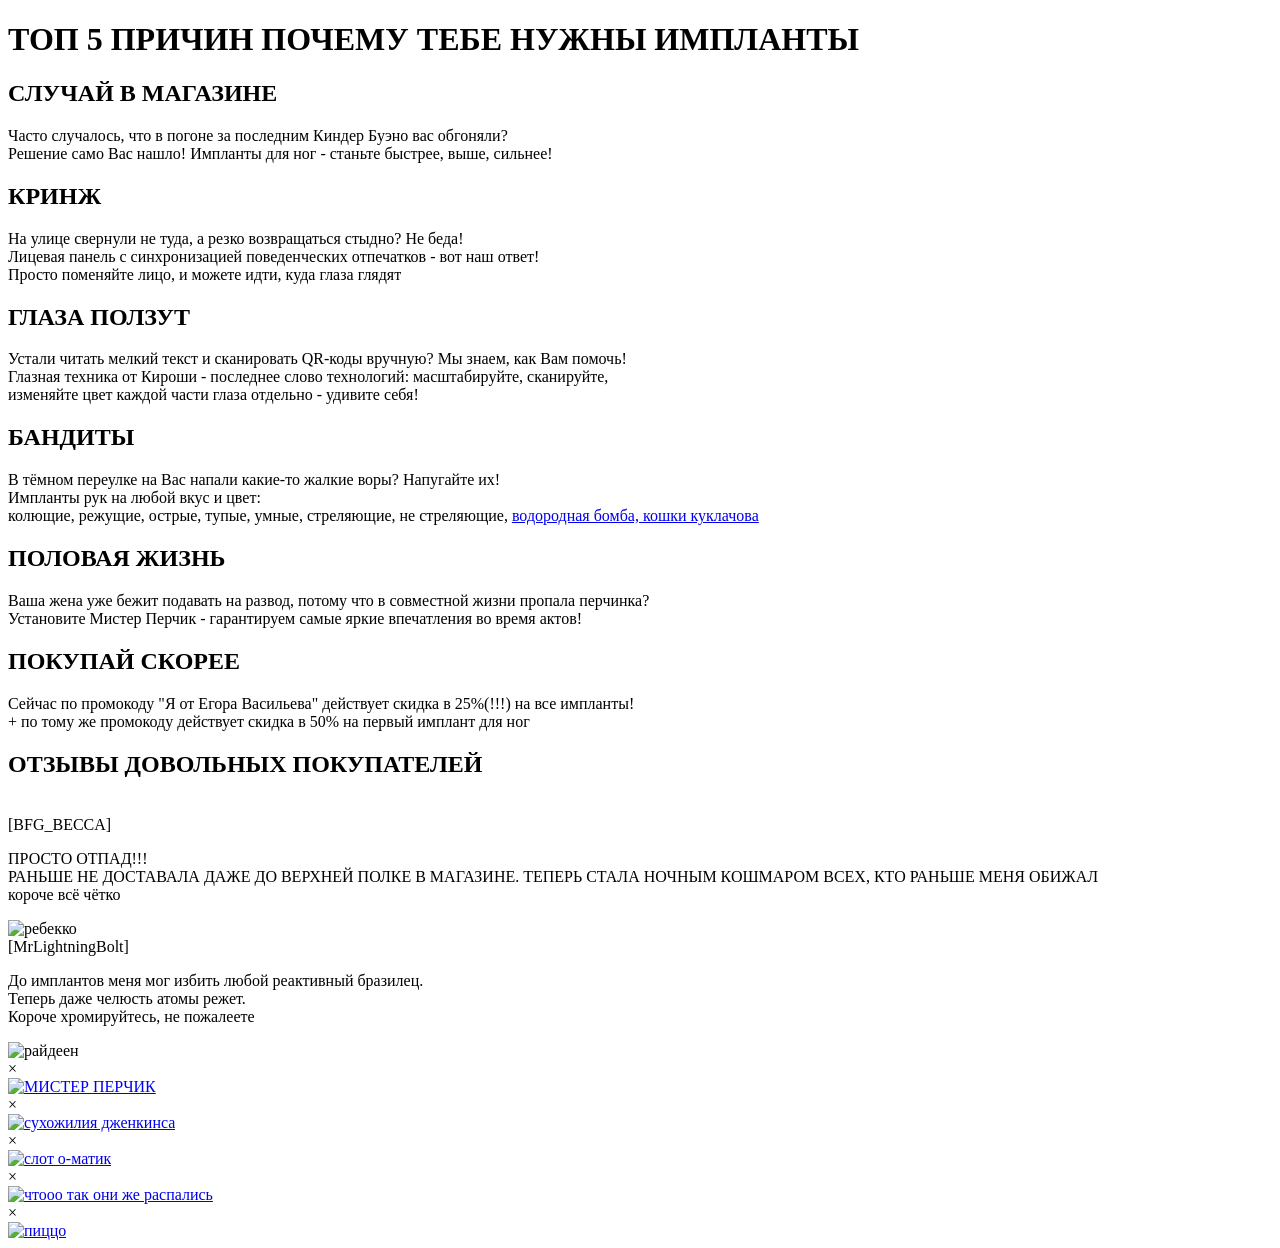
==== lab2/index.html @ 486a951a "Create index.html" ====
<!DOCTYPE html>
<html lang="ru">
<head>
    <meta charset="UTF-8">
    <title>РЕКЛАМА ИМПЛАНТОВ</title>
    <link rel="stylesheet" href="styles.css">
</head>
<body>
<div class="header">
    <h1>ТОП 5 ПРИЧИН ПОЧЕМУ ТЕБЕ НУЖНЫ ИМПЛАНТЫ</h1>
</div>
<div class="footer">
    <div class="tabs">
        <div class="content">
            <h2>СЛУЧАЙ В МАГАЗИНЕ</h2>
                <p>Часто случалось, что в погоне за последним Киндер Буэно вас обгоняли? 
                <br>Решение само Вас нашло! Импланты для ног - станьте быстрее, выше, сильнее!</p>
        </div>
        <div class="content">
        <h2>КРИНЖ</h2>
            <p>На улице свернули не туда, а резко возвращаться стыдно? Не беда!
                <br>Лицевая панель с синхронизацией поведенческих отпечатков - вот наш ответ!
                <br>Просто поменяйте лицо, и можете идти, куда глаза глядят</p>
        </div>
        <div class="content">
            <h2>ГЛАЗА ПОЛЗУТ</h2>
             <p>Устали читать мелкий текст и сканировать QR-коды вручную? Мы знаем, как Вам помочь! 
                <br>Глазная техника от Кироши - последнее слово технологий: масштабируйте, сканируйте, 
                <br>изменяйте цвет каждой части глаза отдельно - удивите себя!</p>
        </div>
        <div class="content">
            <h2>БАНДИТЫ</h2>
                <p>В тёмном переулке на Вас напали какие-то жалкие воры? Напугайте их!
                <br>Импланты рук на любой вкус и цвет:
                <br>колющие, режущие, острые, тупые, умные, стреляющие, не стреляющие, <a href="https://vksport.vkvideo.ru/video-755816_456241769">водородная бомба, кошки куклачова</a></p>
        </div>
        <div class="content">
            <h2>ПОЛОВАЯ ЖИЗНЬ</h2>
                <p>Ваша жена уже бежит подавать на развод, потому что в совместной жизни пропала перчинка?
                <br>Установите Мистер Перчик - гарантируем самые яркие впечатления во время актов!</p>
        </div>
        <div class="content">
            <h2>ПОКУПАЙ СКОРЕЕ</h2>
                <p>Сейчас по промокоду "Я от Егора Васильева" действует скидка в 25%(!!!) на все импланты!
                <br>+ по тому же промокоду действует скидка в 50% на первый имплант для ног </p>
        </div>
    </div>
    <div class="content">
        <h2>ОТЗЫВЫ ДОВОЛЬНЫХ ПОКУПАТЕЛЕЙ</h2>
            <br><div class="name">[BFG_BECCA]</div>
            <p>ПРОСТО ОТПАД!!!
            <br>РАНЬШЕ НЕ ДОСТАВАЛА ДАЖЕ ДО ВЕРХНЕЙ ПОЛКЕ В МАГАЗИНЕ. ТЕПЕРЬ СТАЛА НОЧНЫМ КОШМАРОМ ВСЕХ, КТО РАНЬШЕ МЕНЯ ОБИЖАЛ
            <br>короче всё чётко</p>
            <img src="https://i.ibb.co/Cp4MBsgQ/2026-03-05-113945703.png" alt="ребекко">
            
            <br><div class="name">[MrLightningBolt]</div>
            <p>До имплантов меня мог избить любой реактивный бразилец. 
            <br>Теперь даже челюсть атомы режет.
            <br>Короче хромируйтесь, не пожалеете</p>
            <img src="https://i.ibb.co/pjxnhkrt/image.png" alt="райдеен">
    </div>
</div>
<div class="popup-overlay popup-top-right" id="popup1">
    <div class="popup-card">
        <div class="close-btn" onclick="hidePopup('popup1')">&times;</div>
        <a href="https://cyberpunk.fandom.com/ru/wiki/Мистер_Перчик" target="_blank" class="popup-link">
            <img src="https://i.ibb.co/Jjbk7KSS/image.png" alt="МИСТЕР ПЕРЧИК" class="popup-image">
        </a>
    </div>
</div>
<div class="popup-overlay popup-top-left" id="popup2">
    <div class="popup-card">
        <div class="close-btn" onclick="hidePopup('popup2')">&times;</div>
        <a href="https://cyberpunk-baza.ru/Implants/suhozhiliya-dzhenkinsa.htm" target="_blank" class="popup-link">
            <img src="https://i.ibb.co/YTRydMPp/image.png" alt="сухожилия дженкинса" class="popup-image">
        </a>
    </div>
</div>
<div class="popup-overlay popup-bottom-right" id="popup3">
    <div class="popup-card">
        <div class="close-btn" onclick="hidePopup('popup3')">&times;</div>
        <a href="https://cyberpunk-baza.ru/Weapons/slot-o-matic.htm" target="_blank" class="popup-link">
            <img src="https://i.ibb.co/x8LbHQxx/image.png" alt="слот о-матик" class="popup-image">
        </a>
    </div>
</div>
<div class="popup-overlay popup-bottom-left" id="popup4">
    <div class="popup-card">
        <div class="close-btn" onclick="hidePopup('popup4')">&times;</div>
        <a href="https://www.youtube.com/watch?v=aSQvmkor0TE&pp=ygUPc2FtdXJhaSBjb25jZXJ0" target="_blank" class="popup-link">
            <img src="https://i.ibb.co/Mx9xRDnQ/image.png" alt="чтооо так они же распались" class="popup-image">
        </a>
    </div>
</div>
<div class="popup-overlay popup-center" id="popup5">
    <div class="popup-card">
        <div class="close-btn" onclick="hidePopup('popup5')">&times;</div>
        <a href="https://cyberpunk.fandom.com/wiki/Locust_Pepperoni_Pizza">
            <img src="https://i.ibb.co/kggnrsVr/image.png" alt="пиццо" class="popup-image">
        </a>
    </div>
</div>
<script src="script.js"></script>
</body>
</html>
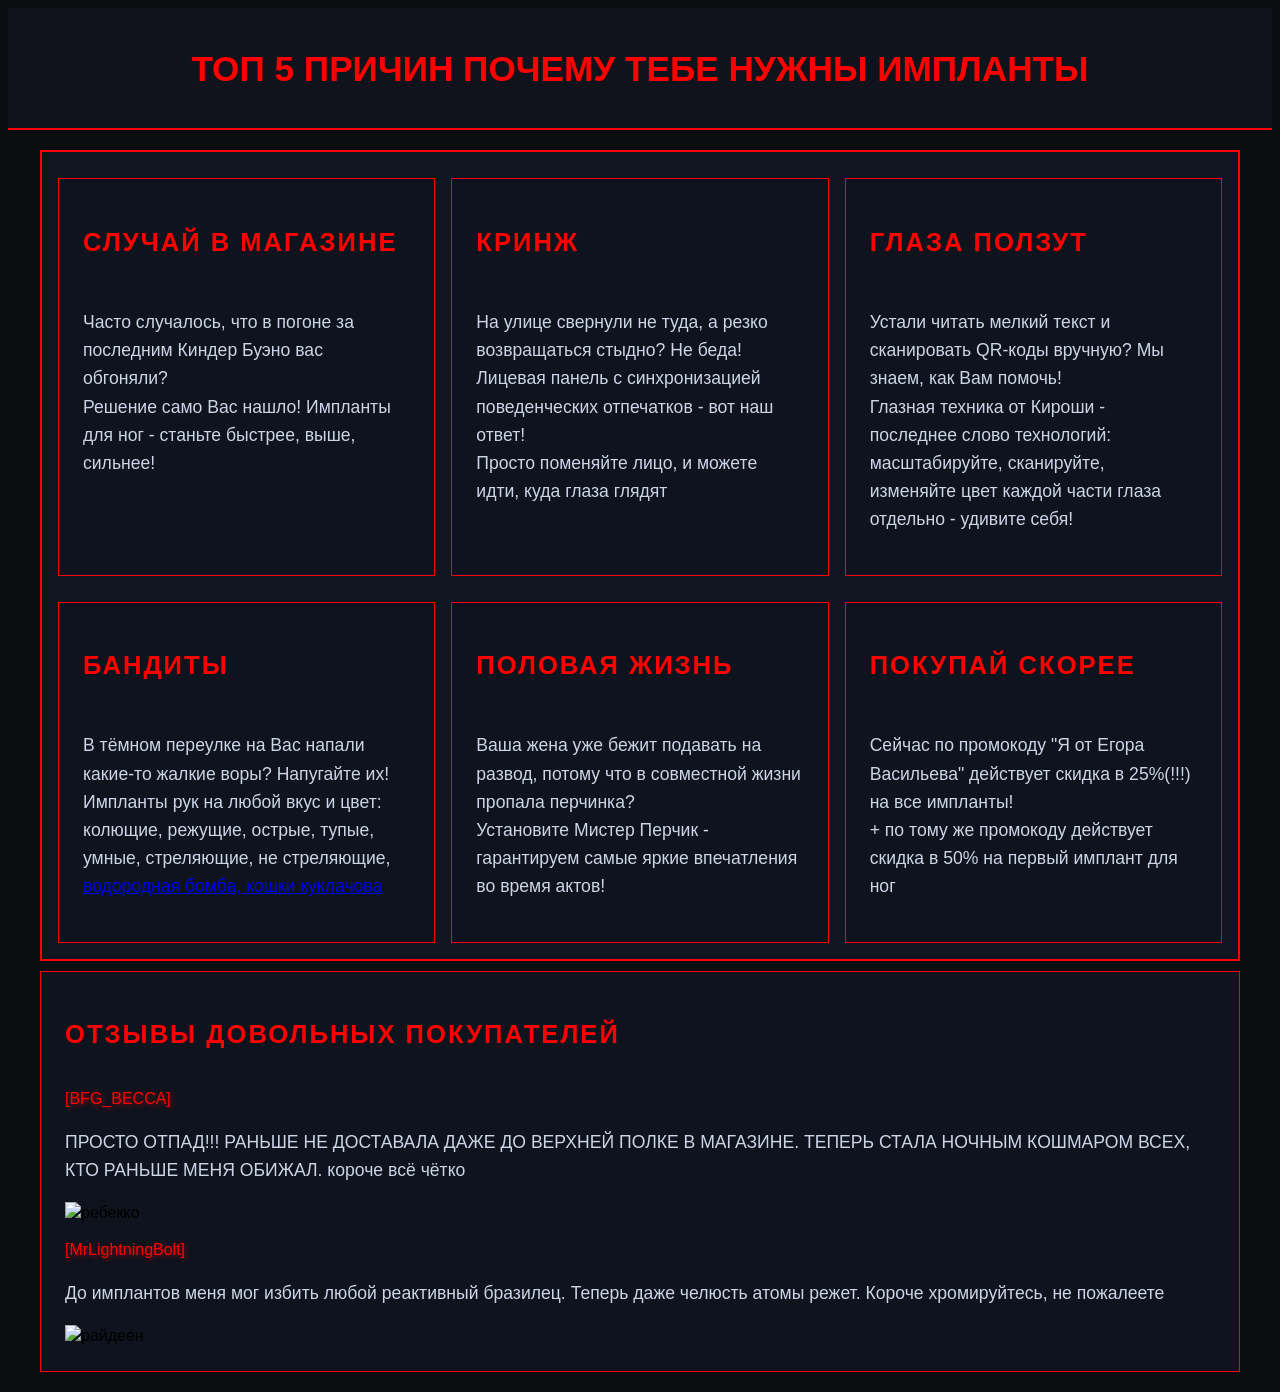
==== commit a26a33ad: "исправил семантику + чуть поменял медиа запросы выставлял на телефоне 320px, там вроде всё норм отоб" ====
--- a/lab2/index.html
+++ b/lab2/index.html
@@ -2,104 +2,114 @@
 <html lang="ru">
 <head>
     <meta charset="UTF-8">
+    <meta name="viewport" content="width=device-width, initial-scale=1.0">
     <title>РЕКЛАМА ИМПЛАНТОВ</title>
     <link rel="stylesheet" href="styles.css">
 </head>
 <body>
-<div class="header">
-    <h1>ТОП 5 ПРИЧИН ПОЧЕМУ ТЕБЕ НУЖНЫ ИМПЛАНТЫ</h1>
-</div>
-<div class="footer">
-    <div class="tabs">
-        <div class="content">
-            <h2>СЛУЧАЙ В МАГАЗИНЕ</h2>
+    <header>
+        <h1>ТОП 5 ПРИЧИН ПОЧЕМУ ТЕБЕ НУЖНЫ ИМПЛАНТЫ</h1>
+    </header>
+    <main class="main-content">
+        <div class="tabs">
+            <article class="content">
+                <h2>СЛУЧАЙ В МАГАЗИНЕ</h2>
                 <p>Часто случалось, что в погоне за последним Киндер Буэно вас обгоняли? 
                 <br>Решение само Вас нашло! Импланты для ног - станьте быстрее, выше, сильнее!</p>
-        </div>
-        <div class="content">
-        <h2>КРИНЖ</h2>
-            <p>На улице свернули не туда, а резко возвращаться стыдно? Не беда!
+            </article>
+            
+            <article class="content">
+                <h2>КРИНЖ</h2>
+                <p>На улице свернули не туда, а резко возвращаться стыдно? Не беда!
                 <br>Лицевая панель с синхронизацией поведенческих отпечатков - вот наш ответ!
                 <br>Просто поменяйте лицо, и можете идти, куда глаза глядят</p>
-        </div>
-        <div class="content">
-            <h2>ГЛАЗА ПОЛЗУТ</h2>
-             <p>Устали читать мелкий текст и сканировать QR-коды вручную? Мы знаем, как Вам помочь! 
+            </article>
+            
+            <article class="content">
+                <h2>ГЛАЗА ПОЛЗУТ</h2>
+                <p>Устали читать мелкий текст и сканировать QR-коды вручную? Мы знаем, как Вам помочь! 
                 <br>Глазная техника от Кироши - последнее слово технологий: масштабируйте, сканируйте, 
                 <br>изменяйте цвет каждой части глаза отдельно - удивите себя!</p>
-        </div>
-        <div class="content">
-            <h2>БАНДИТЫ</h2>
+            </article>
+            
+            <article class="content">
+                <h2>БАНДИТЫ</h2>
                 <p>В тёмном переулке на Вас напали какие-то жалкие воры? Напугайте их!
                 <br>Импланты рук на любой вкус и цвет:
                 <br>колющие, режущие, острые, тупые, умные, стреляющие, не стреляющие, <a href="https://vksport.vkvideo.ru/video-755816_456241769">водородная бомба, кошки куклачова</a></p>
-        </div>
-        <div class="content">
-            <h2>ПОЛОВАЯ ЖИЗНЬ</h2>
+            </article>
+            
+            <article class="content">
+                <h2>ПОЛОВАЯ ЖИЗНЬ</h2>
                 <p>Ваша жена уже бежит подавать на развод, потому что в совместной жизни пропала перчинка?
                 <br>Установите Мистер Перчик - гарантируем самые яркие впечатления во время актов!</p>
+            </article>
+
+            <article class="content">
+                <h2>ПОКУПАЙ СКОРЕЕ</h2>
+                <p>Сейчас по промокоду "Я от Егора Васильева" действует скидка в 25%(!!!) на все импланты!
+                <br>+ по тому же промокоду действует скидка в 50% на первый имплант для ног</p>
+            </article>
         </div>
-        <div class="content">
-            <h2>ПОКУПАЙ СКОРЕЕ</h2>
-                <p>Сейчас по промокоду "Я от Егора Васильева" действует скидка в 25%(!!!) на все импланты!
-                <br>+ по тому же промокоду действует скидка в 50% на первый имплант для ног </p>
+
+        <section class="content">
+            <h2>ОТЗЫВЫ ДОВОЛЬНЫХ ПОКУПАТЕЛЕЙ</h2>
+            
+            <article>
+                <div class="name">[BFG_BECCA]</div>
+                <p>ПРОСТО ОТПАД!!! РАНЬШЕ НЕ ДОСТАВАЛА ДАЖЕ ДО ВЕРХНЕЙ ПОЛКЕ В МАГАЗИНЕ. 
+                ТЕПЕРЬ СТАЛА НОЧНЫМ КОШМАРОМ ВСЕХ, КТО РАНЬШЕ МЕНЯ ОБИЖАЛ. короче всё чётко</p>
+                <img src="https://i.ibb.co/Cp4MBsgQ/2026-03-05-113945703.png" alt="ребекко">
+            </article>
+            
+            <article>
+                <div class="name">[MrLightningBolt]</div>
+                <p>До имплантов меня мог избить любой реактивный бразилец. 
+                Теперь даже челюсть атомы режет. Короче хромируйтесь, не пожалеете</p>
+                <img src="https://i.ibb.co/pjxnhkrt/image.png" alt="райдеен">
+            </article>
+        </section>
+    </main>
+    <div class="popup-overlay popup-top-right" id="popup1">
+        <div class="popup-card">
+            <div class="close-btn" onclick="hidePopup('popup1')">&times;</div>
+            <a href="https://cyberpunk.fandom.com/ru/wiki/Мистер_Перчик" target="_blank" class="popup-link">
+                <img src="https://i.ibb.co/Jjbk7KSS/image.png" alt="МИСТЕР ПЕРЧИК" class="popup-image">
+            </a>
         </div>
     </div>
-    <div class="content">
-        <h2>ОТЗЫВЫ ДОВОЛЬНЫХ ПОКУПАТЕЛЕЙ</h2>
-            <br><div class="name">[BFG_BECCA]</div>
-            <p>ПРОСТО ОТПАД!!!
-            <br>РАНЬШЕ НЕ ДОСТАВАЛА ДАЖЕ ДО ВЕРХНЕЙ ПОЛКЕ В МАГАЗИНЕ. ТЕПЕРЬ СТАЛА НОЧНЫМ КОШМАРОМ ВСЕХ, КТО РАНЬШЕ МЕНЯ ОБИЖАЛ
-            <br>короче всё чётко</p>
-            <img src="https://i.ibb.co/Cp4MBsgQ/2026-03-05-113945703.png" alt="ребекко">
-            
-            <br><div class="name">[MrLightningBolt]</div>
-            <p>До имплантов меня мог избить любой реактивный бразилец. 
-            <br>Теперь даже челюсть атомы режет.
-            <br>Короче хромируйтесь, не пожалеете</p>
-            <img src="https://i.ibb.co/pjxnhkrt/image.png" alt="райдеен">
+    <div class="popup-overlay popup-top-left" id="popup2">
+        <div class="popup-card">
+            <div class="close-btn" onclick="hidePopup('popup2')">&times;</div>
+            <a href="https://cyberpunk-baza.ru/Implants/suhozhiliya-dzhenkinsa.htm" target="_blank" class="popup-link">
+                <img src="https://i.ibb.co/YTRydMPp/image.png" alt="сухожилия дженкинса" class="popup-image">
+            </a>
+        </div>
     </div>
-</div>
-<div class="popup-overlay popup-top-right" id="popup1">
-    <div class="popup-card">
-        <div class="close-btn" onclick="hidePopup('popup1')">&times;</div>
-        <a href="https://cyberpunk.fandom.com/ru/wiki/Мистер_Перчик" target="_blank" class="popup-link">
-            <img src="https://i.ibb.co/Jjbk7KSS/image.png" alt="МИСТЕР ПЕРЧИК" class="popup-image">
-        </a>
+    <div class="popup-overlay popup-bottom-right" id="popup3">
+        <div class="popup-card">
+            <div class="close-btn" onclick="hidePopup('popup3')">&times;</div>
+            <a href="https://cyberpunk-baza.ru/Weapons/slot-o-matic.htm" target="_blank" class="popup-link">
+                <img src="https://i.ibb.co/x8LbHQxx/image.png" alt="слот о-матик" class="popup-image">
+            </a>
+        </div>
+    </div>  
+    <div class="popup-overlay popup-bottom-left" id="popup4">
+        <div class="popup-card">
+            <div class="close-btn" onclick="hidePopup('popup4')">&times;</div>
+            <a href="https://www.youtube.com/watch?v=aSQvmkor0TE&pp=ygUPc2FtdXJhaSBjb25jZXJ0" target="_blank" class="popup-link">
+                <img src="https://i.ibb.co/Mx9xRDnQ/image.png" alt="чтооо так они же распались" class="popup-image">
+            </a>
+        </div>
     </div>
-</div>
-<div class="popup-overlay popup-top-left" id="popup2">
-    <div class="popup-card">
-        <div class="close-btn" onclick="hidePopup('popup2')">&times;</div>
-        <a href="https://cyberpunk-baza.ru/Implants/suhozhiliya-dzhenkinsa.htm" target="_blank" class="popup-link">
-            <img src="https://i.ibb.co/YTRydMPp/image.png" alt="сухожилия дженкинса" class="popup-image">
-        </a>
+    <div class="popup-overlay popup-center" id="popup5">
+        <div class="popup-card">
+            <div class="close-btn" onclick="hidePopup('popup5')">&times;</div>
+            <a href="https://cyberpunk.fandom.com/wiki/Locust_Pepperoni_Pizza">
+                <img src="https://i.ibb.co/kggnrsVr/image.png" alt="пиццо" class="popup-image">
+            </a>
+        </div>
     </div>
-</div>
-<div class="popup-overlay popup-bottom-right" id="popup3">
-    <div class="popup-card">
-        <div class="close-btn" onclick="hidePopup('popup3')">&times;</div>
-        <a href="https://cyberpunk-baza.ru/Weapons/slot-o-matic.htm" target="_blank" class="popup-link">
-            <img src="https://i.ibb.co/x8LbHQxx/image.png" alt="слот о-матик" class="popup-image">
-        </a>
-    </div>
-</div>
-<div class="popup-overlay popup-bottom-left" id="popup4">
-    <div class="popup-card">
-        <div class="close-btn" onclick="hidePopup('popup4')">&times;</div>
-        <a href="https://www.youtube.com/watch?v=aSQvmkor0TE&pp=ygUPc2FtdXJhaSBjb25jZXJ0" target="_blank" class="popup-link">
-            <img src="https://i.ibb.co/Mx9xRDnQ/image.png" alt="чтооо так они же распались" class="popup-image">
-        </a>
-    </div>
-</div>
-<div class="popup-overlay popup-center" id="popup5">
-    <div class="popup-card">
-        <div class="close-btn" onclick="hidePopup('popup5')">&times;</div>
-        <a href="https://cyberpunk.fandom.com/wiki/Locust_Pepperoni_Pizza">
-            <img src="https://i.ibb.co/kggnrsVr/image.png" alt="пиццо" class="popup-image">
-        </a>
-    </div>
-</div>
 <script src="script.js"></script>
 </body>
-</html>
+</html>
--- a/lab2/styles.css
+++ b/lab2/styles.css
@@ -0,0 +1,350 @@
+body
+{
+    background-color: #0b0d10;
+    font-family: 'Inter', sans-serif;
+    line-height: 1.4;
+}
+
+h1
+{
+    color: red;
+    font-weight: 700;
+    font-size: 1.5rem;
+    text-align: center;
+}
+
+h2
+{
+    font-size: 1.4rem;
+    font-weight: 700;
+    color: red;
+    margin-bottom: 10px;
+    text-transform: uppercase;
+    letter-spacing: 2px;
+    padding-bottom: 10px;
+}
+
+p 
+{
+    color: #cbd5e6;
+    font-size: 1rem;
+    line-height: 1.6;
+}
+
+img
+{
+    max-width: 100%;
+    height: auto;
+    display: block;
+}
+
+header
+{
+    background: #10131c;
+    border-bottom: 2px solid red;
+    padding: 12px 16px;
+    position: sticky;
+    top: 0;
+    z-index: 10;
+    display: flex;
+    align-items: center;
+    justify-content: center;
+    flex-wrap: wrap;
+}
+
+.main-content
+{
+    max-width: 1200px;
+    margin: 20px auto;
+    padding: 0 16px;
+}
+
+.tabs 
+{
+    background: #11151f;
+    border: 2px solid red;
+    padding: 16px;
+    display: grid;
+    grid-template-columns: 1fr;
+    gap: 16px;
+}
+
+.content 
+{
+    background: #0f131e;
+    padding: 20px;
+    border: 1px solid red;
+    margin-top: 10px;
+    display: flex;
+    flex-direction: column;
+    gap: 10px;
+}
+
+.name
+{
+    font-size: 1rem;
+    color: red;
+    margin: 5px 0;
+    text-shadow: 2px 2px 4px rgba(247, 0, 0, 0.5);
+}
+
+.popup-top-right 
+{
+    align-items: flex-start;
+    justify-content: flex-end;
+}
+
+.popup-top-left 
+{
+    align-items: flex-start;
+    justify-content: flex-start;
+}
+
+.popup-bottom-right 
+{
+    align-items: flex-end;
+    justify-content: flex-end;
+}
+
+.popup-bottom-left 
+{
+    align-items: flex-end;
+    justify-content: flex-start;
+}
+
+.popup-center
+{
+    align-items: center;
+    justify-content: center;
+}
+
+.popup-overlay 
+{
+    position: fixed;
+    top: 0;
+    left: 0;
+    width: 100%;
+    height: 100%;
+    display: none;
+    z-index: 100;
+    pointer-events: none;
+}
+
+.popup-overlay.active 
+{
+    display: flex;
+}
+
+.popup-card 
+{
+    position: relative;
+    margin: 20px;
+    max-width: 300px;
+    width: 90%;
+    overflow: hidden;
+    pointer-events: auto;
+}
+
+.close-btn 
+{
+    position: absolute;
+    top: 8px;
+    right: 8px;
+    width: 32px;
+    height: 32px;
+    border-radius: 50%;
+    display: flex;
+    align-items: center;
+    justify-content: center;
+    color: rgb(255, 255, 255);
+    font-size: 20px;
+    z-index: 2;
+    line-height: 1;
+    padding: 0;
+    cursor: default;
+}
+
+.popup-image 
+{
+    display: block;
+    width: 100%;
+    height: auto;
+    object-fit: cover;
+}
+
+@media (max-width: 360px) 
+{
+    h1 
+    {
+        font-size: 1.1rem;
+    }
+    
+    h2 
+    {
+        font-size: 1rem;
+    }
+    
+    p 
+    {
+        font-size: 0.9rem;
+    }
+    
+    .content 
+    {
+        padding: 12px;
+    }
+    
+    .tabs 
+    {
+        padding: 8px;
+        gap: 8px;
+    }
+}
+
+@media (max-width: 499px) 
+{
+    body 
+    {
+        font-size: 16px;
+    }
+    
+    h1 
+    {
+        font-size: 1.3rem;
+        word-break: break-word;
+        hyphens: auto;
+    }
+    
+    h2 
+    {
+        font-size: 1.2rem;
+        letter-spacing: 1px;
+        word-break: break-word;
+    }
+    
+    p 
+    {
+        font-size: 0.95rem;
+        line-height: 1.5;
+        word-break: break-word;
+    }
+    
+    .header 
+    {
+        padding: 10px 12px;
+    }
+    
+    .main-content 
+    {
+        padding: 0 12px;
+    }
+    
+    .tabs 
+    {
+        padding: 12px;
+        gap: 12px;
+    }
+    
+    .content 
+    {
+        padding: 15px;
+        gap: 8px;
+    }
+    
+    .name 
+    {
+        font-size: 0.95rem;
+    }
+    
+    .popup-card 
+    {
+        margin: 10px;
+        max-width: 280px;
+    }
+    
+    .close-btn 
+    {
+        width: 28px;
+        height: 28px;
+        font-size: 18px;
+        top: 5px;
+        right: 5px;
+    }
+}
+
+@media (min-width: 500px) and (max-width: 600px) 
+{
+    h1 
+    {
+        font-size: 1.7rem;
+    }
+    
+    h2 
+    {
+        font-size: 1.3rem;
+    }
+    
+    p 
+    {
+        font-size: 1rem;
+    }
+}
+
+@media (min-width: 480px)
+{
+    h1
+    {
+        font-size: 1.8rem;
+    }
+
+    h2
+    {
+        font-size: 1.6rem;
+    }
+
+    p
+    {
+        font-size: 1.05rem;
+    }
+}
+
+@media (min-width: 768px)
+{
+    .tabs
+    {
+        grid-template-columns: repeat(2, 1fr);
+    }
+
+    .content
+    {
+        padding: 24px;
+    }
+
+    h1
+    {
+        font-size: 2rem;
+    }
+}
+
+@media (min-width: 1024px)
+{
+    .tabs
+    {
+        grid-template-columns: repeat(3, 1fr);
+    }
+
+    .main-content
+    {
+        padding: 0 20px;
+    }
+
+    h1
+    {
+        font-size: 2.2rem;
+    }
+
+    p
+    {
+        font-size: 1.1rem;
+    }
+}
